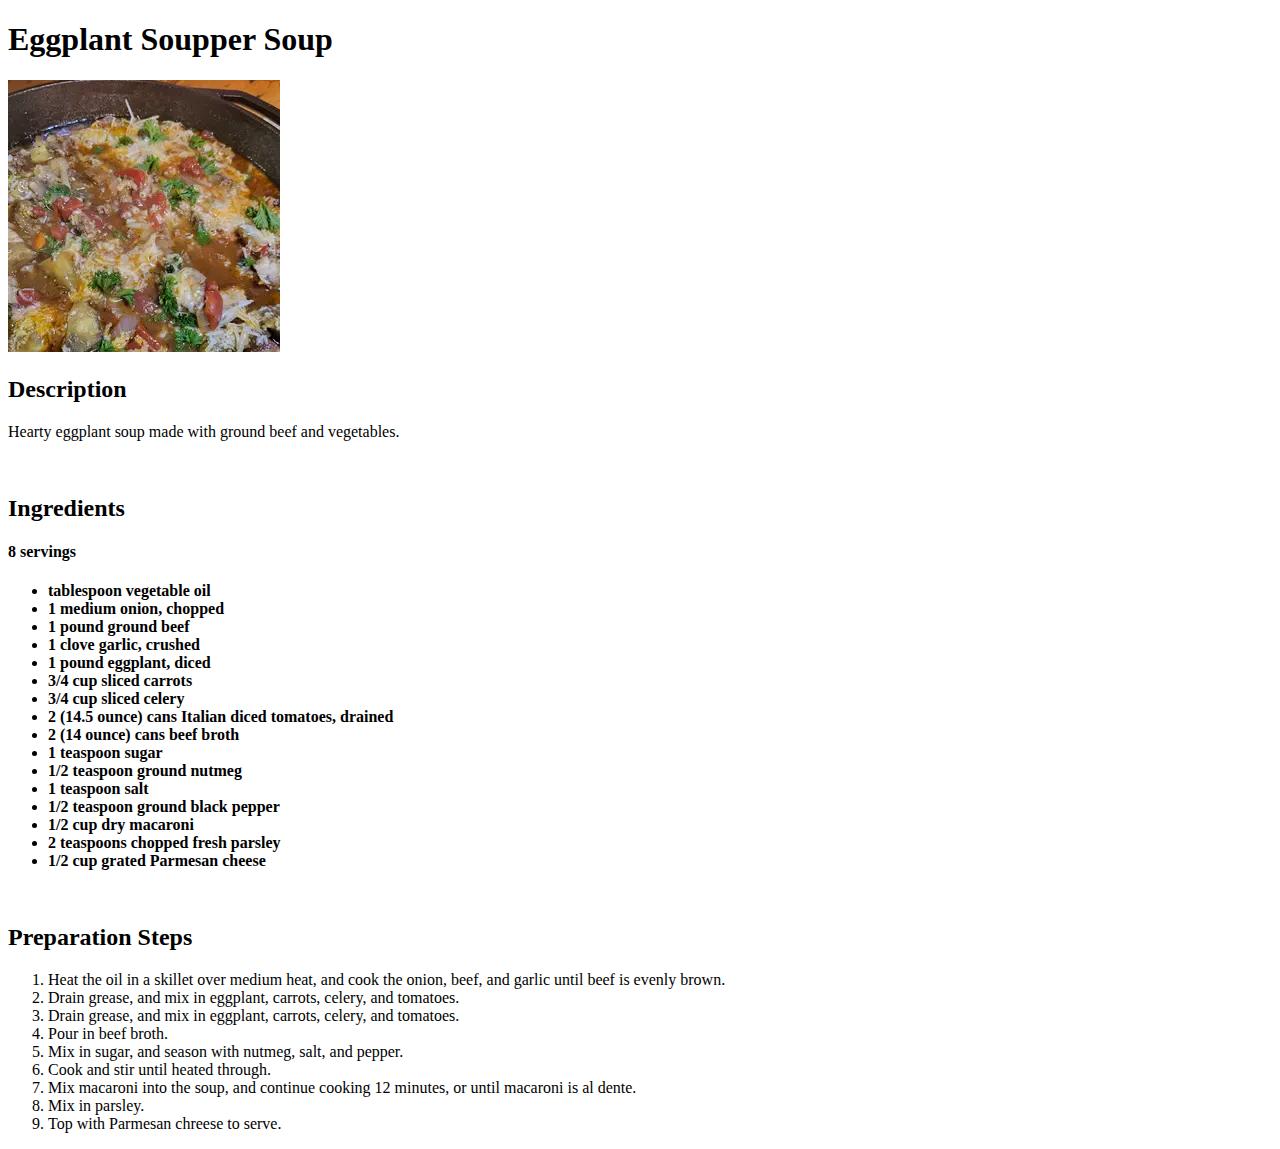
==== my-recipes/Eggplant-Soupper-Soup.html @ 24805ad9 "Add Project1 finished" ====
<!DOCTYPE html>
<html lang="en">
    <head>
        <meta charset="UTF-8"/>
        <title>Eggplant Soupper Soup</title>
    </head>

    <body>
        <h1>Eggplant Soupper Soup</h1>

        <img src="../images/recipe3.webp" alt="Eggplant Soupper Soup">

        <h2>Description </h2>

        <p>
            Hearty eggplant soup made with ground beef and vegetables.
        </p>

        <br>
        <h2>Ingredients</h2>
        
        <h4>8 servings</h4>

        <ul>
            <li>
                <strong>tablespoon vegetable oil</strong>
            </li>
            <li>
                <strong>1 medium onion, chopped</strong>
            </li>
            <li>
                <strong>1 pound ground beef</strong>
            </li>
            <li>
                <strong>1 clove garlic, crushed</strong>
            </li>
            <li>
                <strong>1 pound eggplant, diced</strong>
            </li>
            <li>
                <strong>3/4 cup sliced carrots</strong>
            </li>
            <li>
                <strong>3/4 cup sliced celery</strong>
            </li>
            <li>
                <strong>2 (14.5 ounce) cans Italian diced tomatoes, drained</strong>
            </li>
            <li>
                <strong>2 (14 ounce) cans beef broth</strong>
            </li>
            <li>
                <strong>1 teaspoon sugar</strong>
            </li>
            <li>
                <strong>1/2 teaspoon ground nutmeg</strong>
            </li>
            <li>
                <strong>1 teaspoon salt</strong>
            </li>
            <li>
                <strong>1/2 teaspoon ground black pepper</strong>
            </li>
            <li>
                <strong>1/2 cup dry macaroni</strong></li>

            <li>
                <strong>2 teaspoons chopped fresh parsley</strong>
            </li>
            <li>
                <strong>1/2 cup grated Parmesan cheese</strong>
            </li>
        </ul>

        <br>
        <h2>Preparation Steps</h2>

        <ol>
            <li>
                Heat the oil in a skillet over medium heat,
                and cook the onion, beef, and garlic until beef 
                is evenly brown.
            </li>

            <li>
                Drain grease, and mix in eggplant, carrots, celery, and tomatoes.
            </li>

            <li>
                Drain grease, and mix in eggplant, carrots, celery, and tomatoes.
            </li>

            <li>
                Pour in beef broth.
            </li>

            <li>
                Mix in sugar, and season with nutmeg, salt, and pepper.
            </li>

            <li>
                Cook and stir until heated through.
            </li>

            <li>
                Mix macaroni into the soup, and continue cooking 12 minutes, 
                or until macaroni is al dente.
            </li>

            <li>
                Mix in parsley.
            </li>

            <li>
                Top with Parmesan chreese to serve.
            </li>
        </ol>

    </body>
</html>
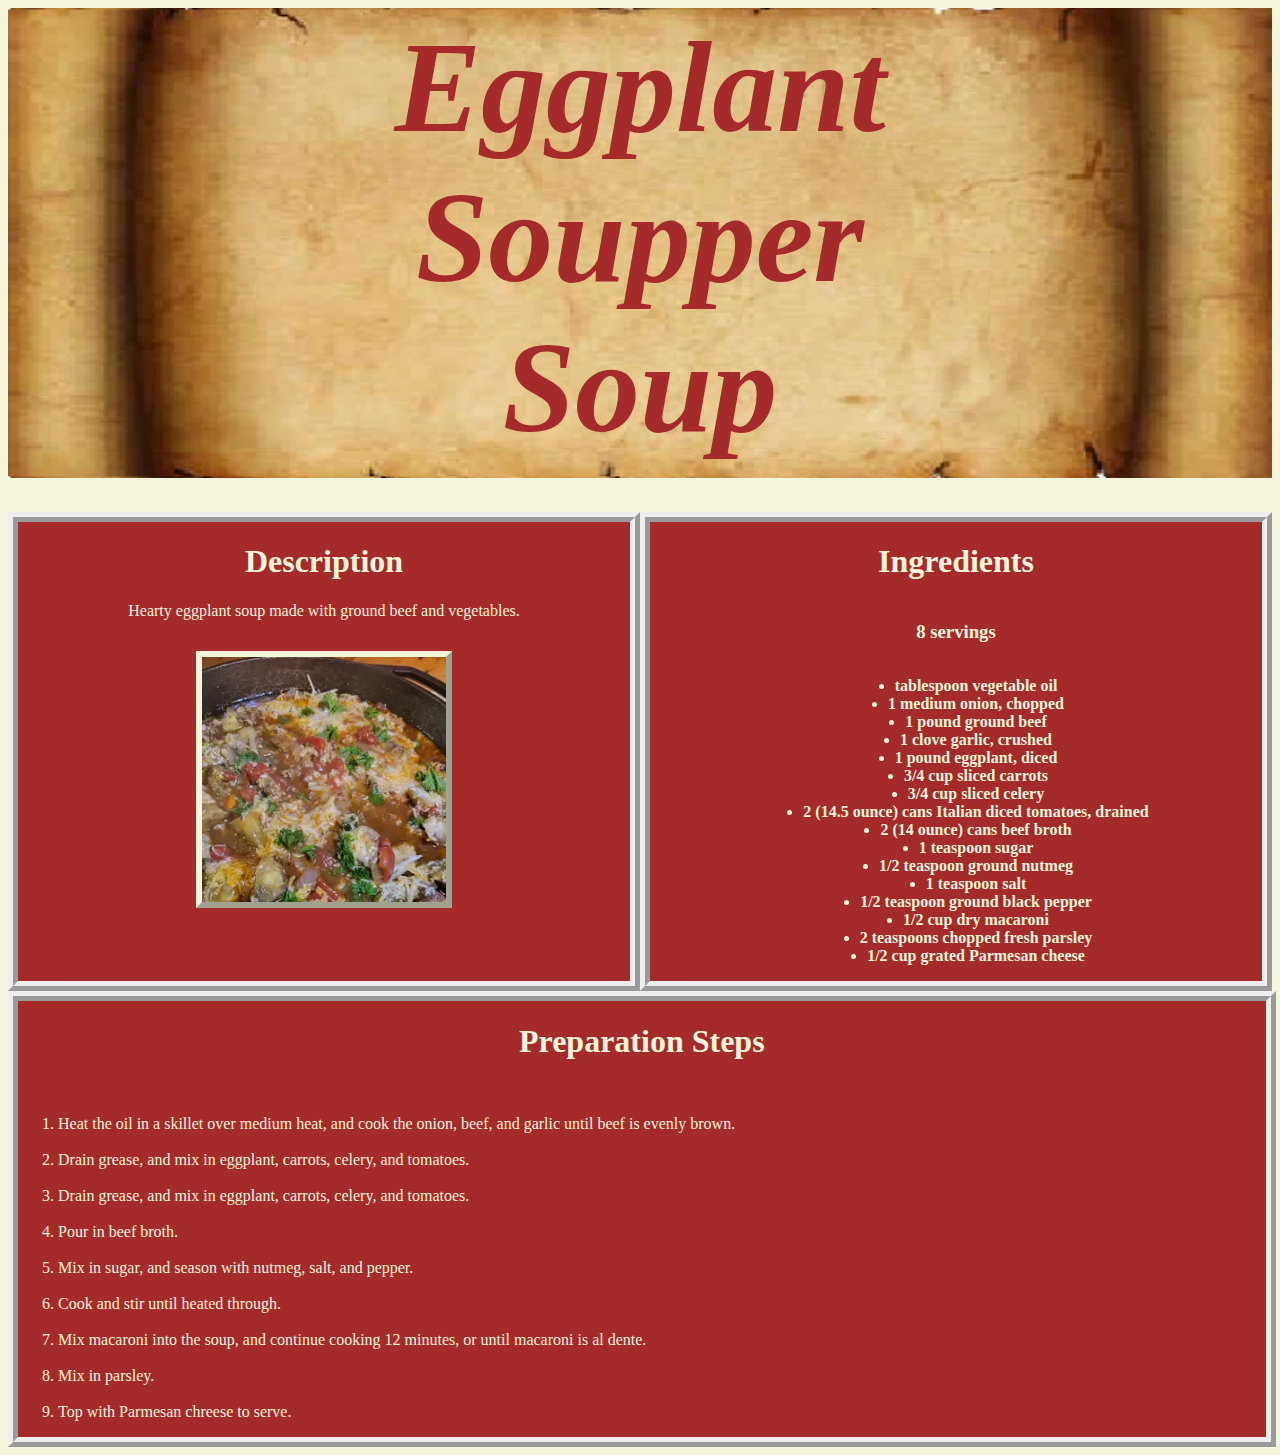
==== commit bc228eed: "Project 2" ====
--- a/my-recipes/Eggplant-Soupper-Soup.html
+++ b/my-recipes/Eggplant-Soupper-Soup.html
@@ -3,118 +3,128 @@
     <head>
         <meta charset="UTF-8"/>
         <title>Eggplant Soupper Soup</title>
+        <link rel="stylesheet" href="style.css">
     </head>
 
     <body>
-        <h1>Eggplant Soupper Soup</h1>
+        <div class="title">
+            <img id="title-img" src="../images/pergamino.png">
+            <h1 id="title">Eggplant Soupper Soup</h1>
+        </div>
 
-        <img src="../images/recipe3.webp" alt="Eggplant Soupper Soup">
+        <div class="container">
+            <div id="desc-block">
+                <h1 class="text"> <strong>Description</strong> </h1>
+                <p class="text">
+                    Hearty eggplant soup made with ground beef and vegetables.
+                </p>
+    
+                <img id="desc-img" src="../images/recipe3.webp" alt="Eggplant Soupper Soup">
+            </div>
+    
+            <div id="ing-block">
+                <h1 class="text"><strong>Ingredients</strong></h1>
+            
+                <h3 class="text">8 servings</h3>
+    
+                <ul class="list">
+                    <li>
+                        <strong>tablespoon vegetable oil</strong>
+                    </li>
+                    <li>
+                        <strong>1 medium onion, chopped</strong>
+                    </li>
+                    <li>
+                        <strong>1 pound ground beef</strong>
+                    </li>
+                    <li>
+                        <strong>1 clove garlic, crushed</strong>
+                    </li>
+                    <li>
+                        <strong>1 pound eggplant, diced</strong>
+                    </li>
+                    <li>
+                        <strong>3/4 cup sliced carrots</strong>
+                    </li>
+                    <li>
+                        <strong>3/4 cup sliced celery</strong>
+                    </li>
+                    <li>
+                        <strong>2 (14.5 ounce) cans Italian diced tomatoes, drained</strong>
+                    </li>
+                    <li>
+                        <strong>2 (14 ounce) cans beef broth</strong>
+                    </li>
+                    <li>
+                        <strong>1 teaspoon sugar</strong>
+                    </li>
+                    <li>
+                        <strong>1/2 teaspoon ground nutmeg</strong>
+                    </li>
+                    <li>
+                        <strong>1 teaspoon salt</strong>
+                    </li>
+                    <li>
+                        <strong>1/2 teaspoon ground black pepper</strong>
+                    </li>
+                    <li>
+                        <strong>1/2 cup dry macaroni</strong>
+                    </li>
+                    <li>
+                        <strong>2 teaspoons chopped fresh parsley</strong>
+                    </li>
+                    <li>
+                        <strong>1/2 cup grated Parmesan cheese</strong>
+                    </li>
+                </ul>
+            </div>
+        </div>
+        
+        <div id="prep-block">
+            
+            <h1 class="text"><strong>Preparation Steps</strong></h1>
+            <br>
 
-        <h2>Description </h2>
-
-        <p>
-            Hearty eggplant soup made with ground beef and vegetables.
-        </p>
-
-        <br>
-        <h2>Ingredients</h2>
-        
-        <h4>8 servings</h4>
-
-        <ul>
-            <li>
-                <strong>tablespoon vegetable oil</strong>
-            </li>
-            <li>
-                <strong>1 medium onion, chopped</strong>
-            </li>
-            <li>
-                <strong>1 pound ground beef</strong>
-            </li>
-            <li>
-                <strong>1 clove garlic, crushed</strong>
-            </li>
-            <li>
-                <strong>1 pound eggplant, diced</strong>
-            </li>
-            <li>
-                <strong>3/4 cup sliced carrots</strong>
-            </li>
-            <li>
-                <strong>3/4 cup sliced celery</strong>
-            </li>
-            <li>
-                <strong>2 (14.5 ounce) cans Italian diced tomatoes, drained</strong>
-            </li>
-            <li>
-                <strong>2 (14 ounce) cans beef broth</strong>
-            </li>
-            <li>
-                <strong>1 teaspoon sugar</strong>
-            </li>
-            <li>
-                <strong>1/2 teaspoon ground nutmeg</strong>
-            </li>
-            <li>
-                <strong>1 teaspoon salt</strong>
-            </li>
-            <li>
-                <strong>1/2 teaspoon ground black pepper</strong>
-            </li>
-            <li>
-                <strong>1/2 cup dry macaroni</strong></li>
-
-            <li>
-                <strong>2 teaspoons chopped fresh parsley</strong>
-            </li>
-            <li>
-                <strong>1/2 cup grated Parmesan cheese</strong>
-            </li>
-        </ul>
-
-        <br>
-        <h2>Preparation Steps</h2>
-
-        <ol>
-            <li>
-                Heat the oil in a skillet over medium heat,
-                and cook the onion, beef, and garlic until beef 
-                is evenly brown.
-            </li>
-
-            <li>
-                Drain grease, and mix in eggplant, carrots, celery, and tomatoes.
-            </li>
-
-            <li>
-                Drain grease, and mix in eggplant, carrots, celery, and tomatoes.
-            </li>
-
-            <li>
-                Pour in beef broth.
-            </li>
-
-            <li>
-                Mix in sugar, and season with nutmeg, salt, and pepper.
-            </li>
-
-            <li>
-                Cook and stir until heated through.
-            </li>
-
-            <li>
-                Mix macaroni into the soup, and continue cooking 12 minutes, 
-                or until macaroni is al dente.
-            </li>
-
-            <li>
-                Mix in parsley.
-            </li>
-
-            <li>
-                Top with Parmesan chreese to serve.
-            </li>
-        </ol>
-
+            <ol class="list-prep">
+                <li>
+                    Heat the oil in a skillet over medium heat,
+                    and cook the onion, beef, and garlic until beef 
+                    is evenly brown.
+                </li>
+                <br>
+                <li>
+                    Drain grease, and mix in eggplant, carrots, celery, and tomatoes.
+                </li>
+                <br>
+                <li>
+                    Drain grease, and mix in eggplant, carrots, celery, and tomatoes.
+                </li>
+                <br>
+                <li>
+                    Pour in beef broth.
+                </li>
+                <br>
+                <li>
+                    Mix in sugar, and season with nutmeg, salt, and pepper.
+                </li>
+                <br>
+                <li>
+                    Cook and stir until heated through.
+                </li>
+                <br>
+                <li>
+                    Mix macaroni into the soup, and continue cooking 12 minutes, 
+                    or until macaroni is al dente.
+                </li>
+                <br>
+                <li>
+                    Mix in parsley.
+                </li>
+                <br>
+                <li>
+                    Top with Parmesan chreese to serve.
+                </li>
+            </ol>
+        </div>
     </body>
 </html>--- a/my-recipes/style.css
+++ b/my-recipes/style.css
@@ -0,0 +1,86 @@
+body{
+    background-color: beige;
+    font-family: 'Book Antiqua';
+}
+
+.title{
+    position: relative;
+    text-align: center;
+}
+
+#title-img{
+    width: 100%;
+    height: 470px;
+}
+
+#title{
+    color: brown;
+    font-family: 'Book Antiqua';
+    font-style: italic;
+    position: absolute;
+    font-size: 130px;
+    top: 30%;
+    left: 50%;
+    transform: translate(-50%, -50%);
+}
+
+.container{
+    display: flex;
+    flex-direction: row;
+}
+
+#desc-block{
+    background-color: brown;
+    text-align: center;
+    width: 50%;
+    margin-top: 30px;
+    border-style: ridge;
+    border-width: 10px;
+}
+
+.text{
+    color:beige;
+    text-align: center;
+}
+
+#desc-img{
+    width: 40%;
+    border-width: 6px;
+    margin-top: 15px;
+    border-style:outset;
+    border-color: beige;
+    margin-bottom: 20px;
+}
+
+#ing-block{
+    background-color: brown;
+    text-align: center;
+    width: 50%;
+    margin-top: 30px;
+    border-style: ridge;
+    border-width: 10px;
+    display: flex;
+    flex-direction: column;
+}
+
+.list{
+    color: beige;
+    display: flex;
+    flex-direction: column;
+    align-items: center;
+}
+
+#prep-block{
+    background-color: brown;
+    text-align: left;
+    width: 98.7%;
+    border-style: ridge;
+    border-width: 10px;
+}
+
+.list-prep{
+    color: beige;
+    display: flex;
+    flex-direction: column;
+    align-items: left;
+}